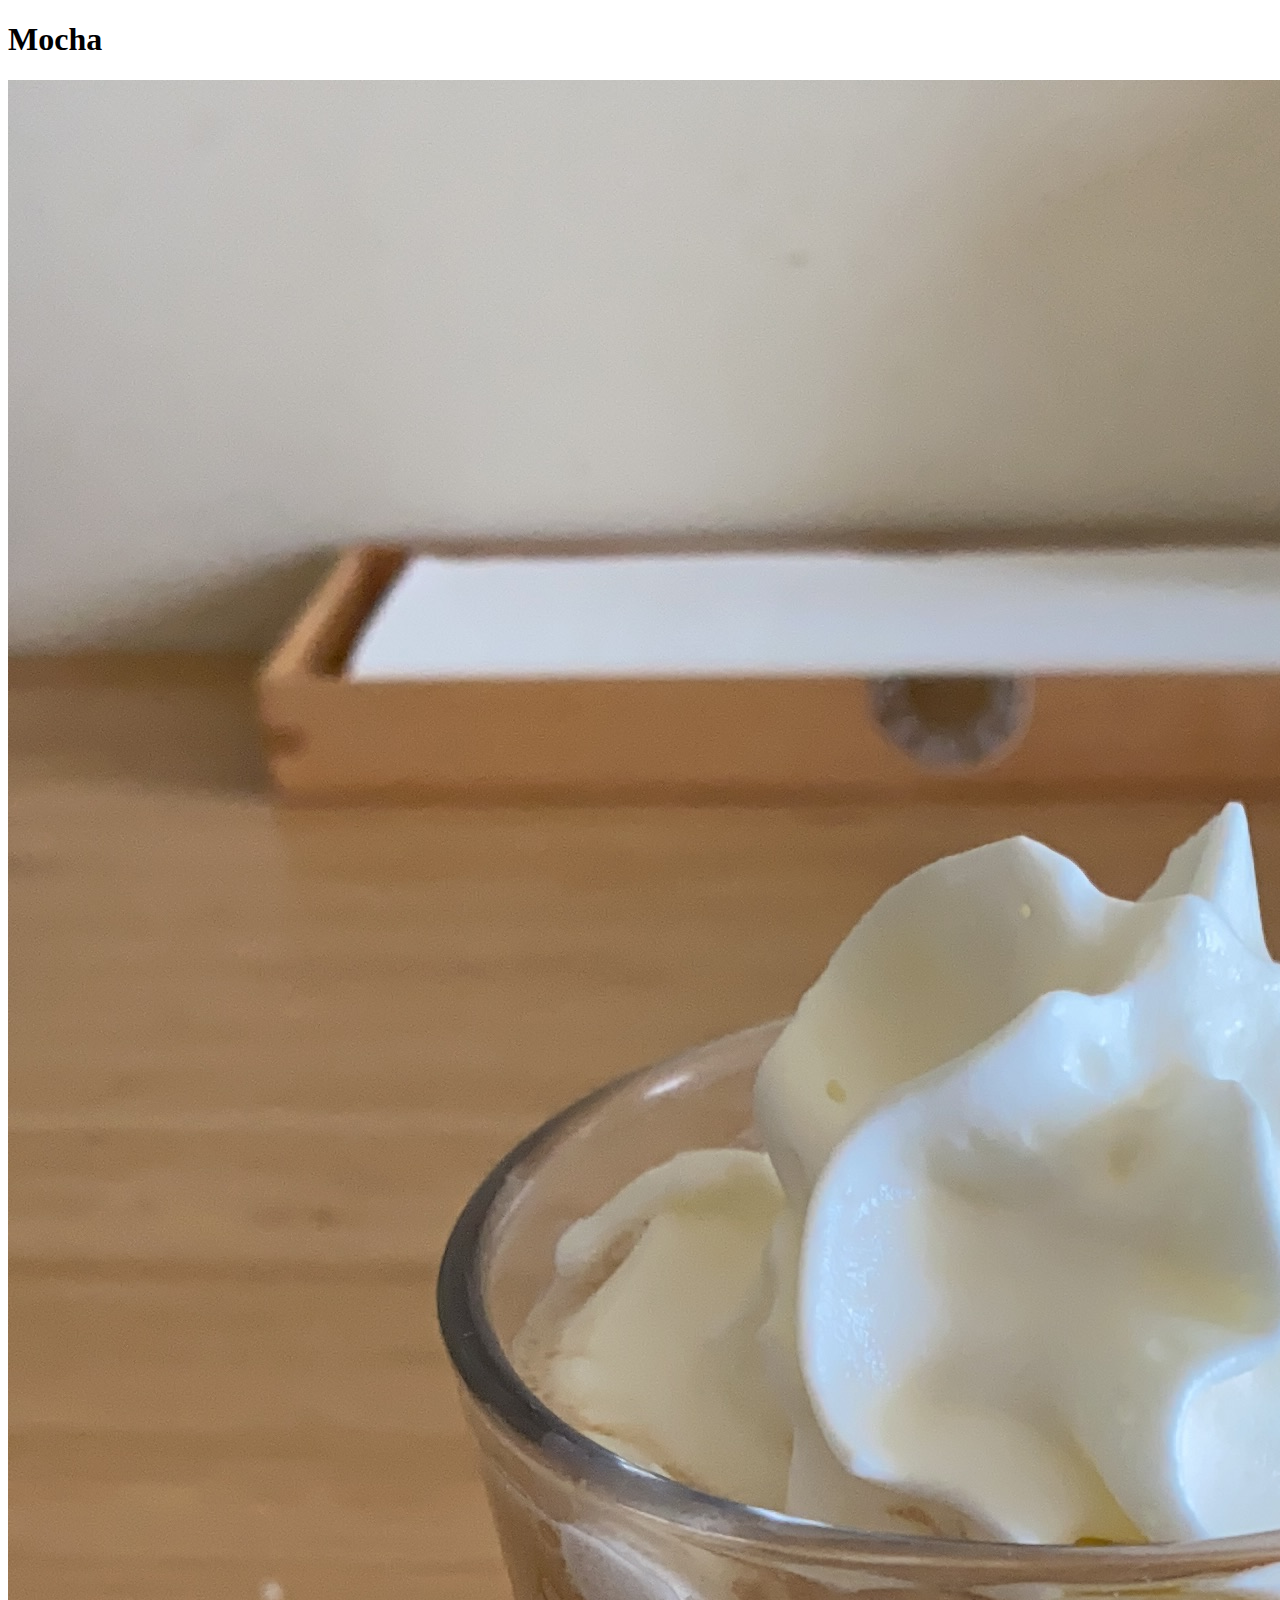
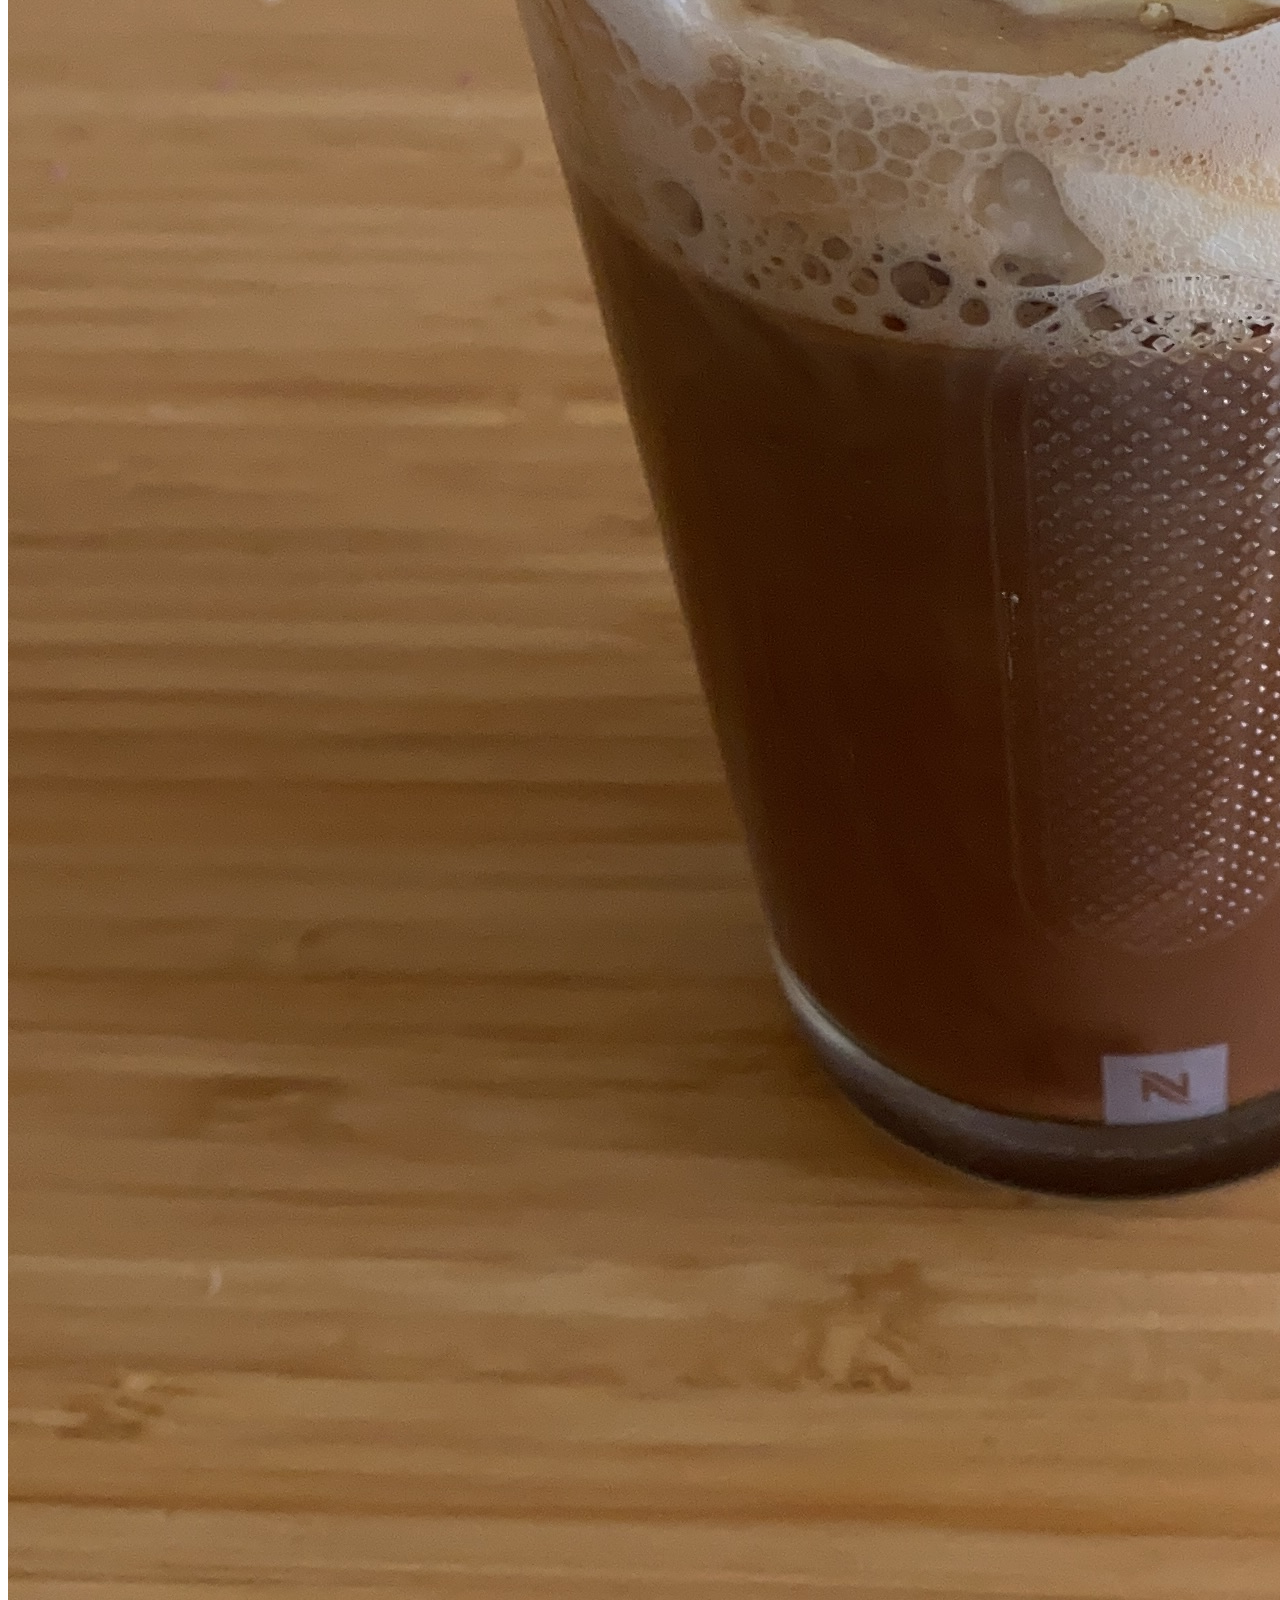
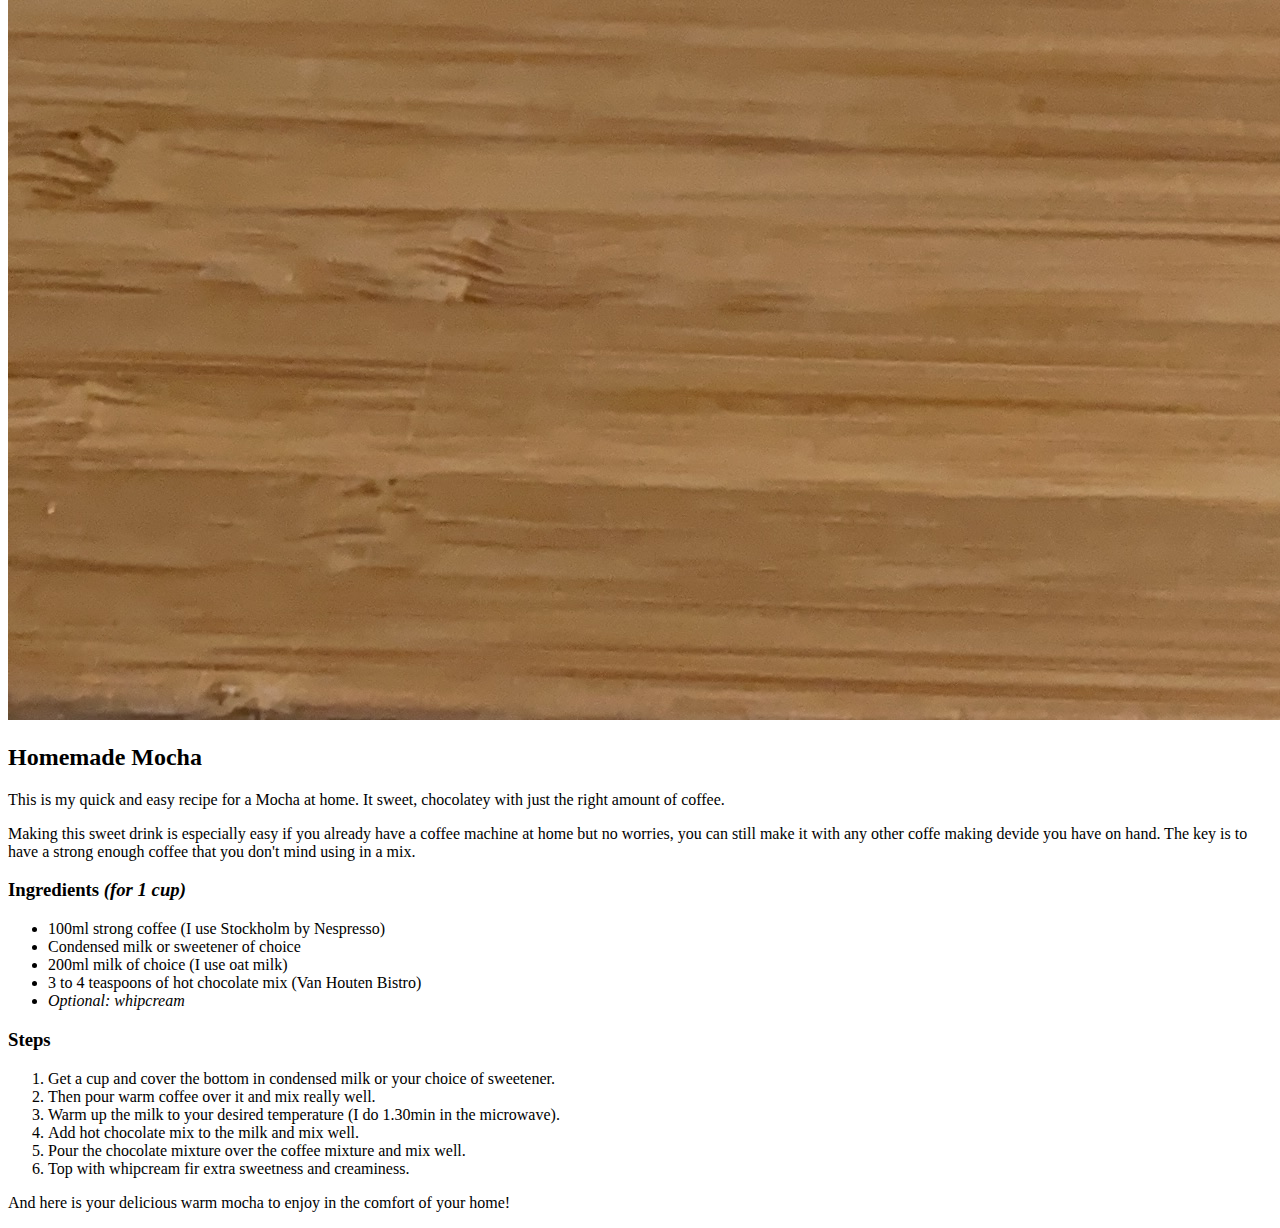
==== recipes/mocha.html @ 1fc17d7a "Add finished pages to project" ====
<!DOCTYPE html>
<html lang="en">
<meta charset="utf-8">
    <title>Mocha</title>
    <body>
        <h1>Mocha</h1>
        <img src="../img/mocha.jpg" alt="Mocha drink picture with whipcream on top">
        
        <h2>Homemade Mocha</h2>
        <p>This is my quick and easy recipe for a Mocha at home. It sweet, chocolatey with just the right amount of coffee.</p>
        <p>Making this sweet drink is especially easy if you already have a coffee machine at home but no worries, you can still make it with any other coffe making devide you have on hand. The key is to have a strong enough coffee that you don't mind using in a mix.</p>

        <h3><strong>Ingredients</strong> <em>(for 1 cup)</em></h3>
        <ul>
            <li>100ml strong coffee (I use Stockholm by Nespresso)</li>
            <li>Condensed milk or sweetener of choice</li>
            <li>200ml milk of choice (I use oat milk)</li>
            <li>3 to 4 teaspoons of hot chocolate mix (Van Houten Bistro)</li>
            <li><em>Optional: whipcream</em></li>
        </ul>

        <h3><strong>Steps</strong></h3>
        <ol>
            <li>Get a cup and cover the bottom in condensed milk or your choice of sweetener.</li>
            <li>Then pour warm coffee over it and mix really well.</li>
            <li>Warm up the milk to your desired temperature (I do 1.30min in the microwave).</li>
            <li>Add hot chocolate mix to the milk and mix well.</li>
            <li>Pour the chocolate mixture over the coffee mixture and mix well.</li>
            <li>Top with whipcream fir extra sweetness and creaminess.</li>
        </ol>
        <p>And here is your delicious warm mocha to enjoy in the comfort of your home!</p>
    </body>

</html>
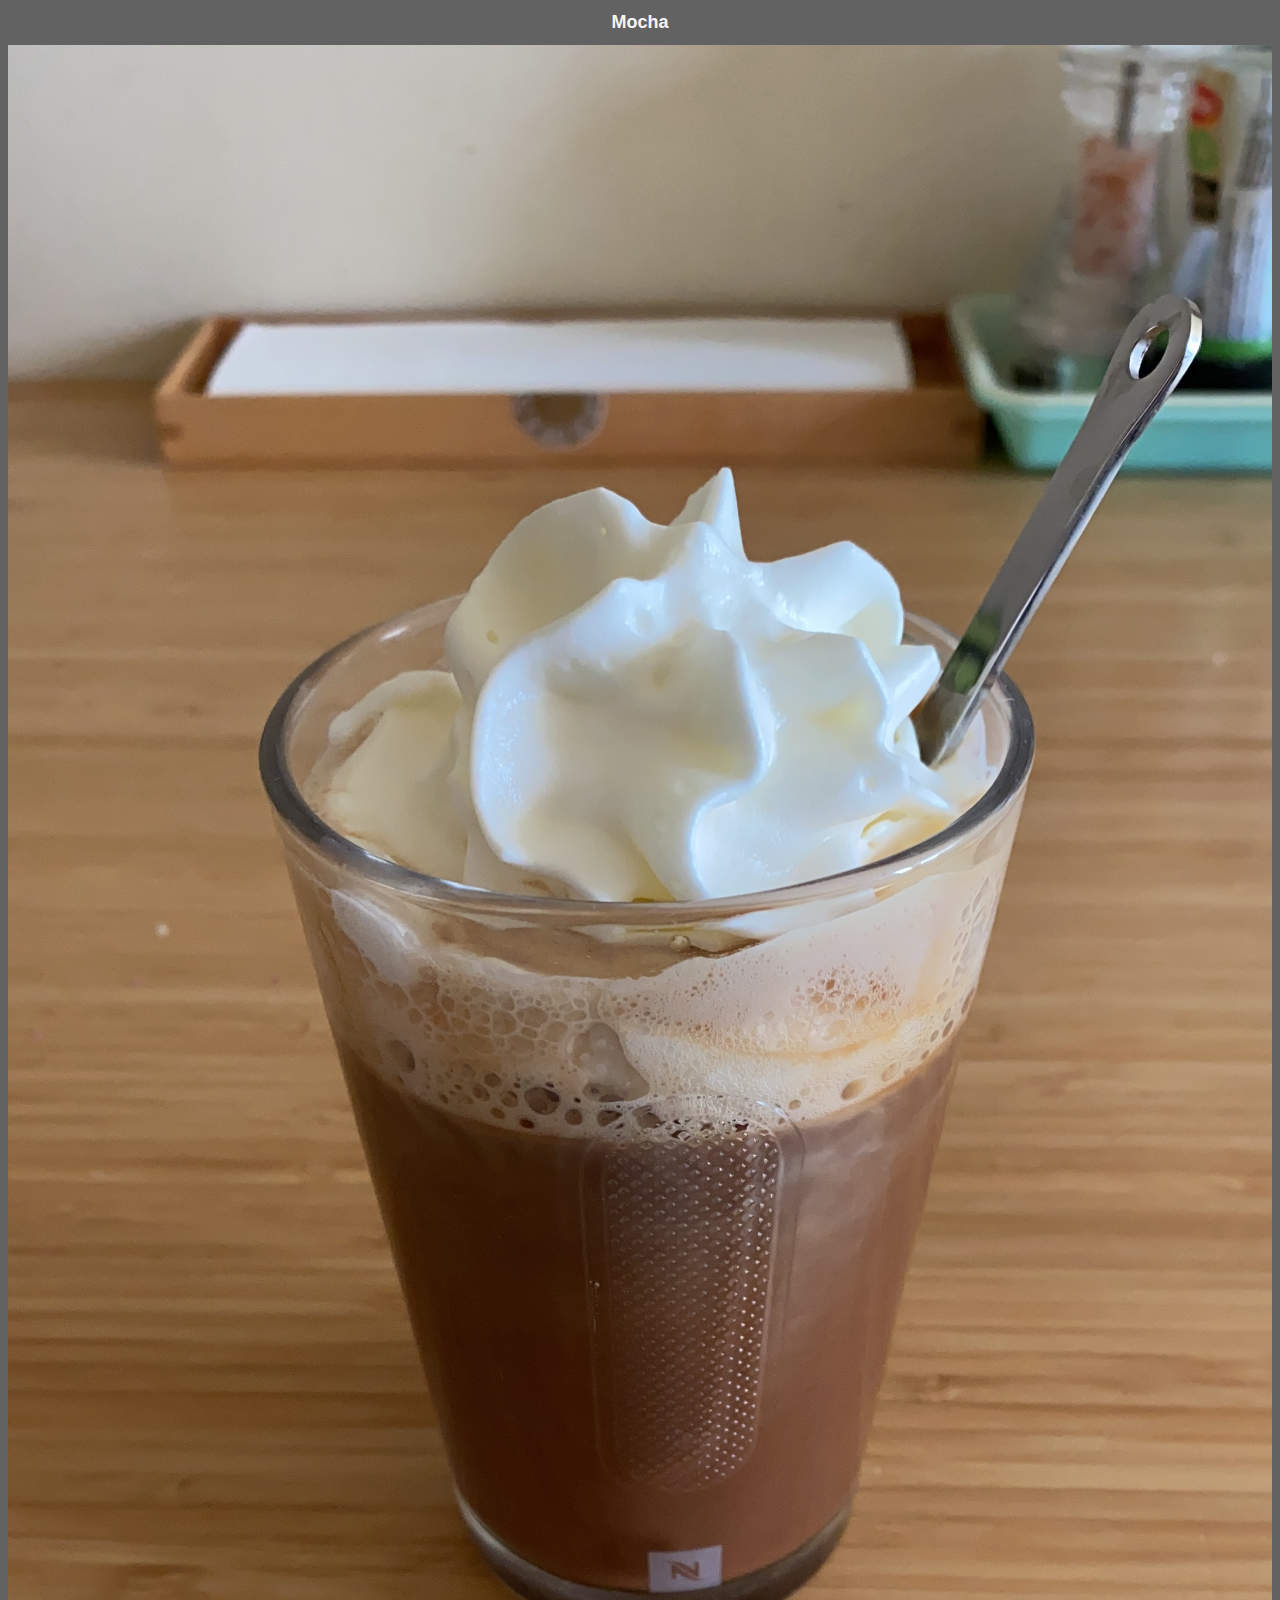
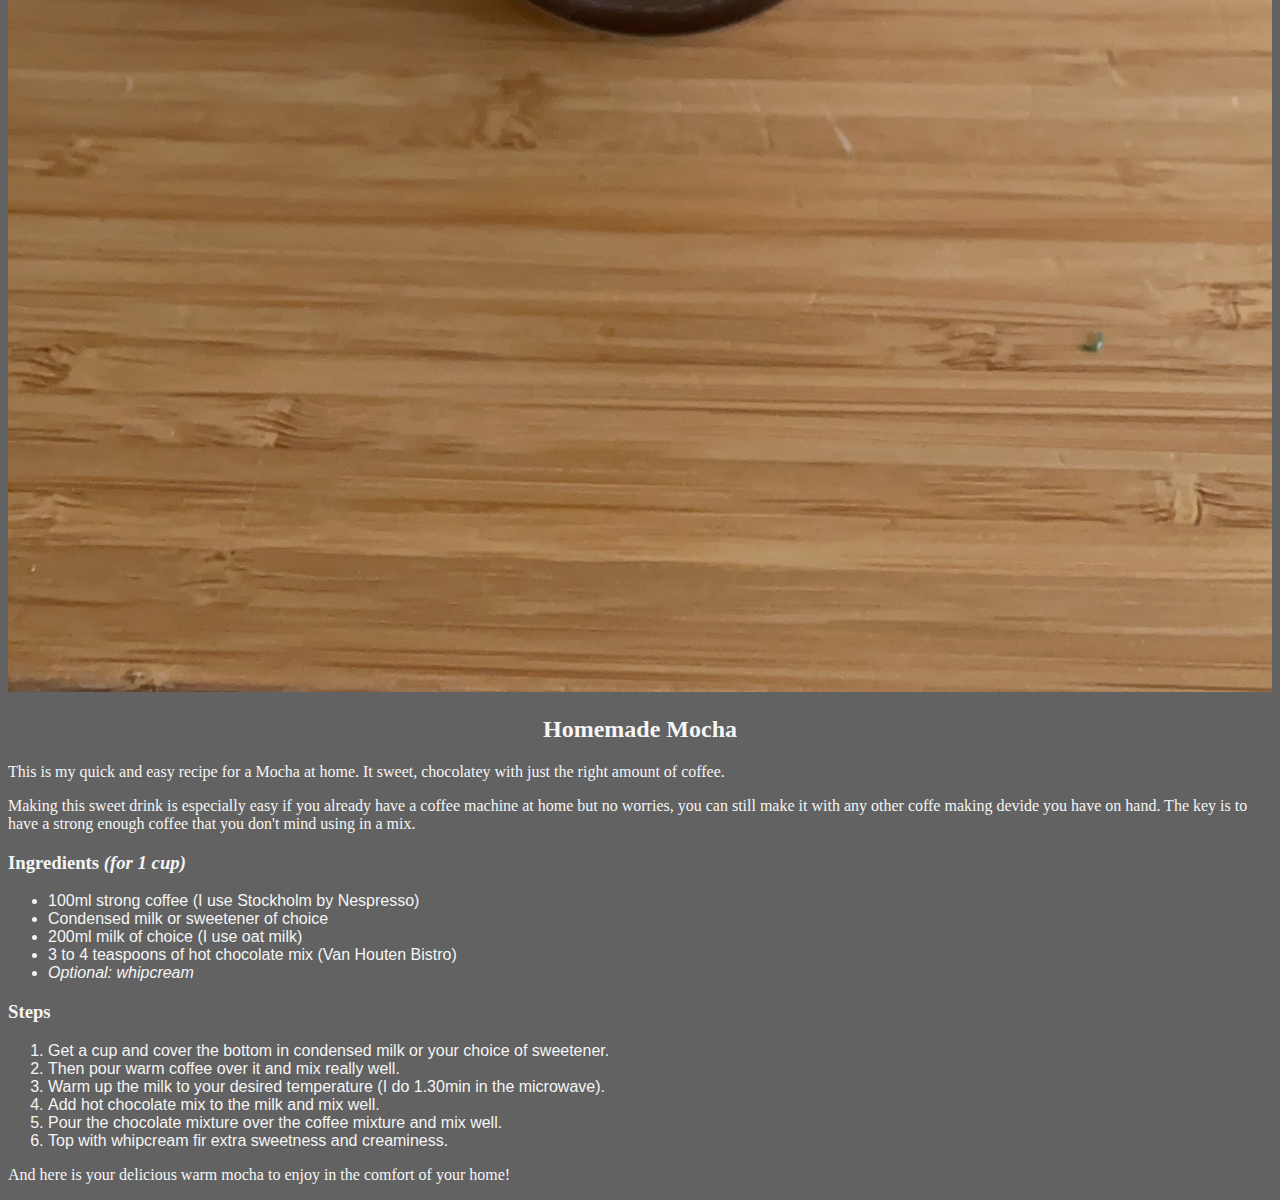
==== commit 25942652: "Style pages with CSS" ====
--- a/recipes/mocha.html
+++ b/recipes/mocha.html
@@ -1,10 +1,13 @@
 <!DOCTYPE html>
 <html lang="en">
-<meta charset="utf-8">
-    <title>Mocha</title>
+    <head>
+        <meta charset="utf-8">
+        <link rel="stylesheet" href="../style.css">
+        <title>Mocha</title>
+    </head>
     <body>
         <h1>Mocha</h1>
-        <img src="../img/mocha.jpg" alt="Mocha drink picture with whipcream on top">
+        <img src="../img/mocha.jpg" id="mocha" alt="Mocha drink picture with whipcream on top">
         
         <h2>Homemade Mocha</h2>
         <p>This is my quick and easy recipe for a Mocha at home. It sweet, chocolatey with just the right amount of coffee.</p>
--- a/style.css
+++ b/style.css
@@ -0,0 +1,39 @@
+body {
+    background-color: #626262;
+    color: whitesmoke;
+}
+
+h1 {
+    font-size: large;
+    font-family: Verdana, sans-serif;
+    font-weight: 600;
+    text-align: center;
+}
+
+h2 {
+    text-align: center;
+}
+
+li {
+    font-size: medium;
+    font-family: Verdana, sans-serif;
+    font-weight: 400;
+    text-align: left;
+}
+
+
+
+#mocha {
+    width: 100%;
+    height: auto;
+}
+
+#toast {
+    width: 100%;
+    height: auto;
+}
+
+#pasta {
+    width: 100%;
+    height: auto;
+}